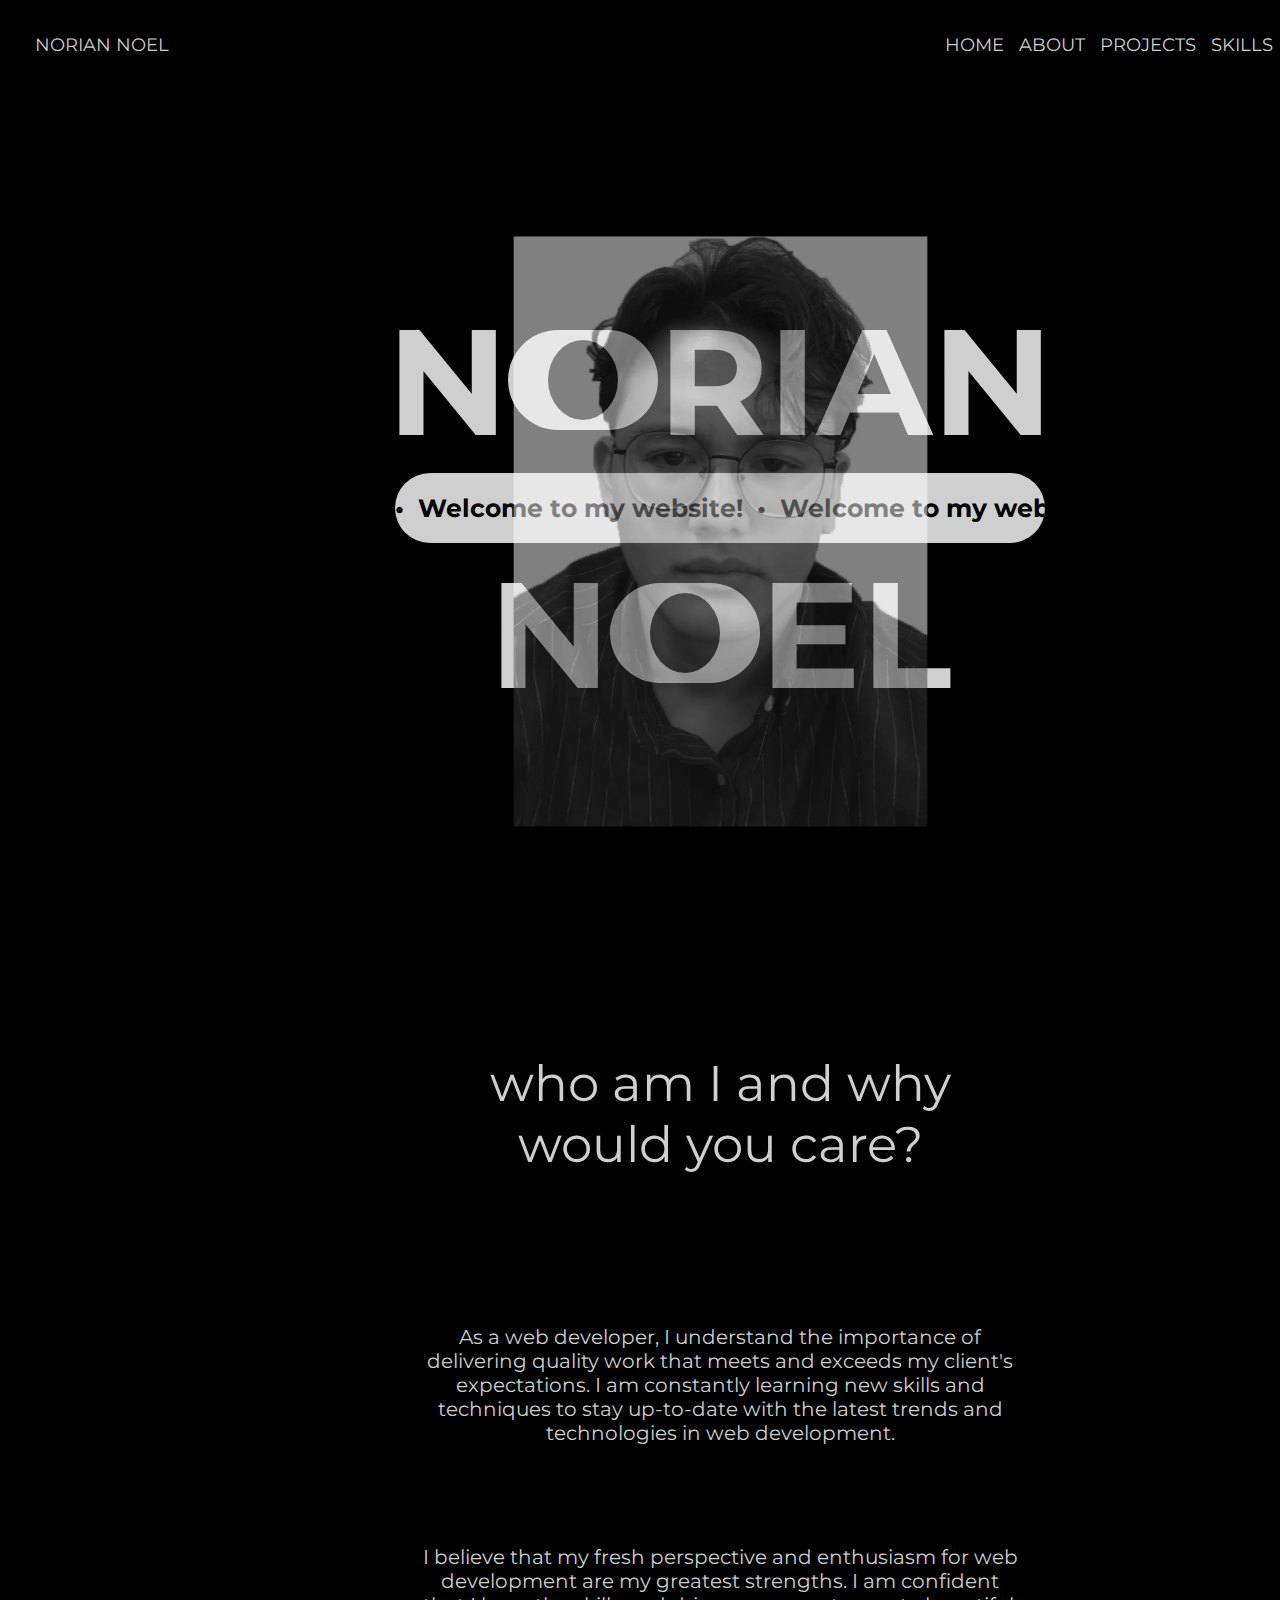
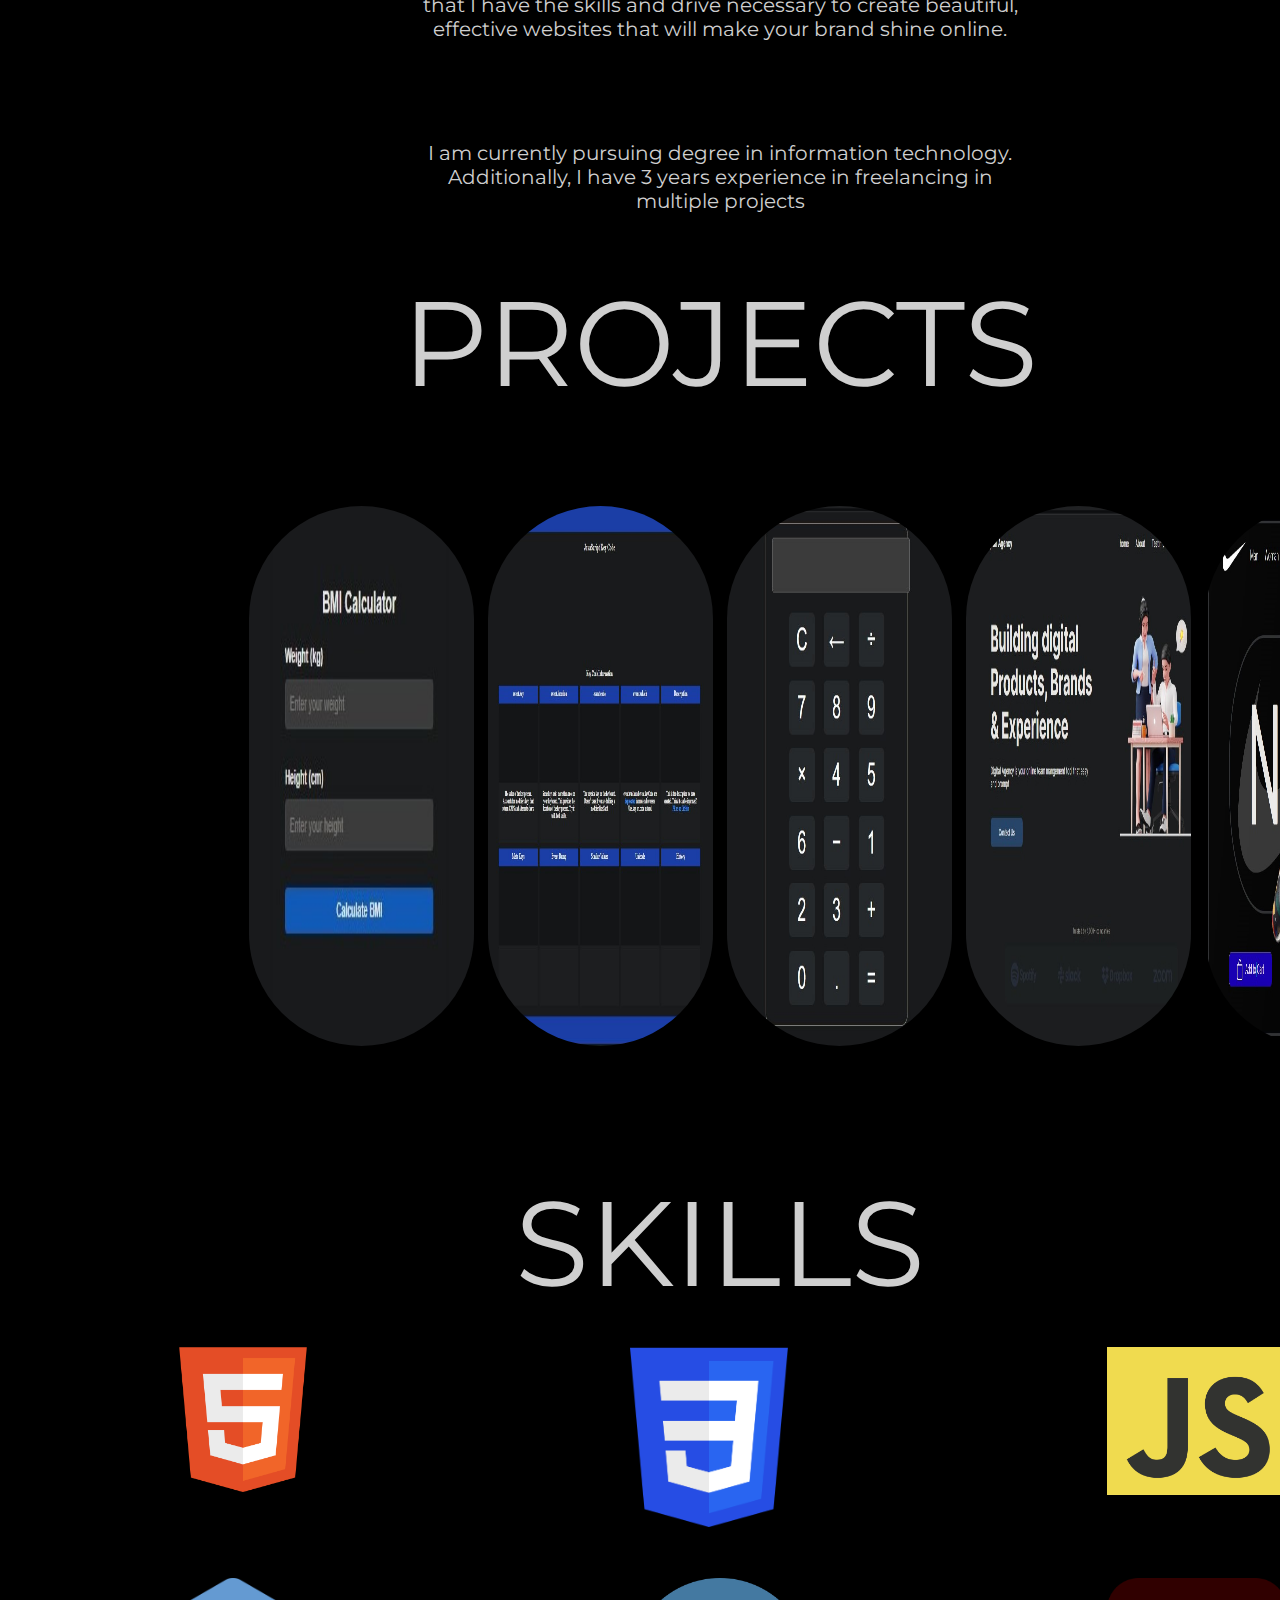
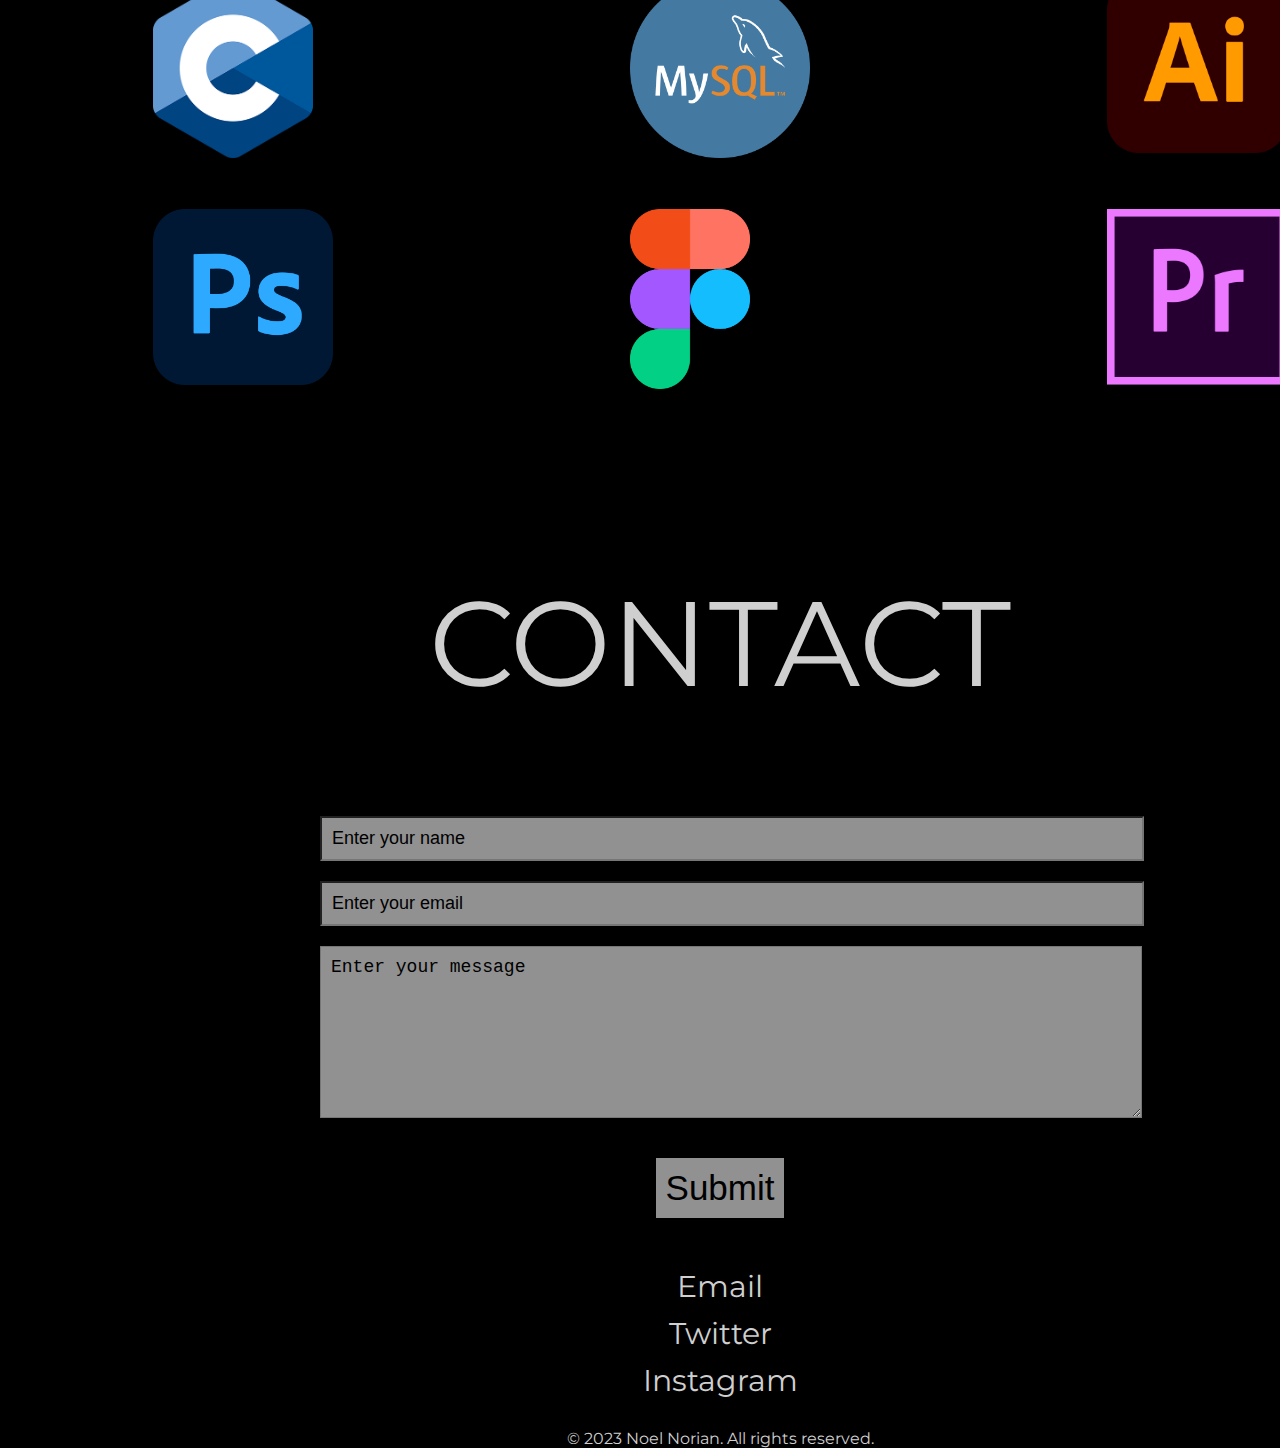
==== index.html @ 2c5ed2d6 "update" ====
<!DOCTYPE html>
<html lang="en">
  <head>
    <meta charset="UTF-8" />
    <meta http-equiv="X-UA-Compatible" content="IE=edge" />
    <meta name="viewport" content="width=device-width, initial-scale=1.0" />
    <title>Portfolio</title>
    <link rel="stylesheet" href="style.css" />
    <link rel="preconnect" href="https://fonts.googleapis.com" />
    <link rel="preconnect" href="https://fonts.gstatic.com" crossorigin />
    <link
      href="https://fonts.googleapis.com/css2?family=Montserrat:wght@400;700&display=swap"
      rel="stylesheet"
    />
  </head>
  <body>
    <header>
      <div>NORIAN NOEL</div>
      <div class="Navigation-menu">
        <div>HOME</div>
        <div>ABOUT</div>
        <div>PROJECTS</div>
        <div>SKILLS</div>
        <div>CONTACT</div>
        <div class="hamburger-menu">
          <div class="line"></div>
          <div class="line"></div>
          <div class="line"></div>
        </div>
      </div>
    </header>
    <section id="hero">
      <div class="hero-1">
        <div>N</div>
        <div class="box" id="box">
          <div class="circle" id="circle"></div>
        </div>
        <div>RIAN</div>
      </div>
      <div class="hero-2">
        <div>&#x2022; &nbsp;Welcome to my website! &nbsp;</div>
        <div>&#x2022; &nbsp;Welcome to my website! &nbsp;</div>
        <div>&#x2022; &nbsp;Welcome to my website! &nbsp;</div>
      </div>
      <div class="hero-3">
        <div>N</div>
        <div class="box-2" id="box-2">
          <div class="circle-2" id="circle-2"></div>
        </div>
        <div>EL</div>
      </div>
    </section>

    <section id="about">
      <img class="picture" src="images/photo_2023-04-08_03-46-36.jpg" />
      <p>who am I and why would you care?</p>
      <div>
        As a web developer, I understand the importance of delivering quality
        work that meets and exceeds my client's expectations. I am constantly
        learning new skills and techniques to stay up-to-date with the latest
        trends and technologies in web development.
      </div>
      <div>
        I believe that my fresh perspective and enthusiasm for web development
        are my greatest strengths. I am confident that I have the skills and
        drive necessary to create beautiful, effective websites that will make
        your brand shine online.
      </div>
      <div>
        I am currently pursuing degree in information technology. Additionally,
        I have 3 years experience in freelancing in multiple projects
      </div>
    </section>

    <section id="project">
      <div class="top">
        <div>PROJECTS</div>
      </div>
      <div class="bottom">
        <div class="project-column"></div>

        <div class="project-column">
          <img src="images/bmi calculator.jpg" />
          <p>BMI calculator</p>
          <span> BMI (Body Mass Index) code</span
          ><span> https://noriannoel99.github.io/bmi-calculator/</span>
        </div>

        <div class="project-column">
          <img src="images/toptal.jpg" />
          <p>Toptal Keycode</p>
          <span> Toptal Keycode code javascript practice</span
          ><span>
            https://noriannoel99.github.io/toptal-dev-keycode-practice/keycode.html</span
          >
        </div>

        <div class="project-column">
          <img src="images/calculator.jpg" />
          <p>calculator</p>
          <span> basic calculator made in javascript</span
          ><span> https://noriannoel99.github.io/calculator/</span>
        </div>

        <div class="project-column">
          <img src="images/digitalagency.jpg" />
          <p>Digital Agency</p>
          <span> html and css practice</span
          ><span>
            https://noriannoel99.github.io/digital-agency/Digital-Agency.html</span
          >
        </div>

        <div class="project-column">
          <img src="images/nike.jpg" />
          <p>Nike</p>
          <span> html and css practice</span
          ><span>
            https://noriannoel99.github.io/nike-assignment/nike.html</span
          >
        </div>

        <div class="project-column">
          <img src="images/business advisory.jpg" />
          <p>business advisory</p>
          <span> html and css practice</span
          ><span> https://noriannoel99.github.io/day-5/business.html</span>
        </div>

        <div class="project-column"></div>
      </div>
    </section>

    <section id="skills">
      <div class="top">
        <div>SKILLS</div>
      </div>
      <div class="bottom">
        <div class="logo">
          <div class="profiency"><img src="images/newbie.png" /></div>
          <img src="images/HTML5_logo_and_wordmark.svg.png" />
        </div>
        <div class="logo">
          <div class="profiency"><img src="images/newbie.png" /></div>
          <img src="images/1452px-CSS3_logo_and_wordmark.svg.png" />
        </div>
        <div class="logo">
          <div class="profiency"><img src="images/newbie.png" /></div>
          <img src="images/JavaScript-logo.png" />
        </div>
        <div class="logo">
          <div class="profiency"><img src="images/intermidiate.png" /></div>
          <img src="images/C_Logo.png" />
        </div>
        <div class="logo">
          <div class="profiency"><img src="images/intermidiate.png" /></div>
          <img
            src="images/logo-mysql-mysql-logo-png-images-are-download-crazypng-21.png"
          />
        </div>
        <div class="logo">
          <div class="profiency"><img src="images/expert.png" /></div>
          <img src="images/Adobe_Illustrator_CC_icon.svg.png" />
        </div>
        <div class="logo">
          <div class="profiency"><img src="images/expert.png" /></div>
          <img src="images/Adobe_Photoshop_CC_icon.svg.png" />
        </div>
        <div class="logo">
          <div class="profiency"><img src="images/newbie.png" /></div>
          <img src="images/1667px-Figma-logo.svg.png" />
        </div>
        <div class="logo">
          <div class="profiency"><img src="images/advance.png" /></div>
          <img src="images/Adobe_Premiere_Pro_Logo.svg.png" />
        </div>
      </div>
    </section>

    <section id="contact">
      <div class="top">CONTACT</div>
      <form id="contact-form" method="post">
        <input
          type="text"
          id="name"
          name="name"
          placeholder="Enter your name"
          required
        />
        <input
          type="email"
          id="email"
          name="email"
          placeholder="Enter your email"
          required
        />
        <textarea
          id="message"
          name="message"
          placeholder="Enter your message"
          required
        ></textarea>

        <button type="submit">Submit</button>
      </form>
      <ul>
        <li><a href="mailto:noriannoelsayrizal99@gmail.com">Email</a></li>
        <li><a href="https://twitter.com/NoelNorian">Twitter</a></li>
        <li><a href="https://www.instagram.com/norian_noel/">Instagram</a></li>
      </ul>
      <footer>
        <p>&copy; 2023 Noel Norian. All rights reserved.</p>
      </footer>
    </section>
  </body>
  <script src="javascript.js"></script>
</html>
---- style.css ----
body {
  background-color: black;
  color: rgb(207, 207, 207);
  width: 1440px;
  margin: 0 auto;
  font-family: "Montserrat", sans-serif;
}

header {
  display: flex;
  justify-content: space-between;
  align-items: center;
  text-align: center;
  height: 10vh;
  font-size: 18px;
}

header > div:first-child {
  text-align: left;
  margin-left: 35px;
}

.Navigation-menu {
  text-align: right;
  display: flex;
  margin-right: 35px;
}

.Navigation-menu div {
  margin-right: 15px;
}

.Navigation-menu:hover div {
  cursor: pointer;
}

.hamburger-menu .line {
  width: 25px;
  height: 3px;
  background-color: rgb(207, 207, 207);
  margin: 5px;
  display: none;
}

#hero {
  margin-top: 100px;
  font-weight: bold;
  display: flex;
  flex-direction: column;
  align-items: center;
  text-align: center;
  height: 70vh;
  margin-top: 200px;
}

#hero div {
  display: flex;
}

.hero-1,
.hero-3 {
  font-size: 150px;
}

.hero-2 {
  width: 650px;
  height: 70px;
  background-color: rgb(207, 207, 207);
  border-radius: 40px;
  font-size: 25px;
  color: black;
  display: flex;
  align-items: center;
  overflow: hidden;
  white-space: nowrap;
}

.hero-2 div {
  animation: move 6s linear infinite;
}

@keyframes move {
  from {
    transform: translateX(-100%);
  }
  to {
    transform: translateX(0%);
  }
}

.box,
.box-2 {
  margin-top: 40px;
  width: 150px;
  height: 100px;
  background-color: rgb(207, 207, 207);
  border-radius: 50px;
  position: relative;
  overflow: hidden;
}

.circle,
.circle-2 {
  position: absolute;
  width: 70px;
  height: 80px;
  border-radius: 50%;
  background-color: black;
  top: 50%;
  left: 50%;
  transform: translate(-50%, -50%);
}

#home {
  display: flex;
  flex-direction: column;
  justify-content: center;
  align-items: center;
  text-align: center;
  width: 650px;
  height: 100vh;
  font-size: 100px;
  margin: 0 auto;
}

.picture {
  transform: scale(0.7);
  margin-top: -90vh;
}

#about {
  display: flex;
  flex-direction: column;
  align-items: center;
  text-align: center;
  width: 600px;
  margin: auto;
  height: 100vh;
}

#about p {
  margin-top: 100px;
  font-size: 50px;
}

#about div {
  margin-top: 100px;
  font-size: 20px;
}

#project {
  height: 100vh;
}

.top {
  font-size: 120px;
  padding-top: 50px;
  text-align: center;
  z-index: 3;
}

#project .bottom {
  overflow-y: hidden;
  height: 80vh;
  white-space: nowrap;
}

#project .bottom .project-column {
  display: inline-block;
  margin-top: 10vh;
  margin-left: 10px;
  width: 25vh;
  height: 60vh;
  transition: all 0.5s ease-in-out;
  position: relative;
  z-index: 1;
  vertical-align: middle;
}

#project .bottom .project-column img {
  width: 100%;
  height: 100%;
  border-radius: 150px;
}

#project .bottom .project-column p {
  display: none;
  margin-top: -10vh;
  text-align: center;
}

#project .bottom .project-column:hover p {
  display: block;
}

#project .bottom .project-column span {
  display: none;
  margin-top: -10vh;
  text-align: center;
}

#project .bottom .project-column.project-column.active span {
  display: block;
  margin-top: 0vh;
}

#project .bottom .project-column:hover {
  transform: scale(1.2);
  margin-left: 20px;
  margin-right: 20px;
  z-index: 2;
}

#project .bottom .project-column div {
  display: none;
  position: absolute;
  top: 0;
  left: 0;
  width: 100%;
  height: 100%;
  background-color: rgba(0, 0, 0, 0.5);
  color: white;
  text-align: center;
  z-index: 3;
}

#project .bottom .project-column:hover div {
  display: block;
}

#project .bottom .project-column.active {
  width: 60vh;
  height: 60vh;
  z-index: 4;
}

#skills {
  height: 100vh;
  display: grid;
  grid-template-rows: auto 1fr;
}

#skills .bottom {
  display: grid;
  grid-template-columns: repeat(3, 1fr);
  gap: 10px;
  justify-items: center;
  align-items: center;
  padding: 10px;
}

.logo:hover .profiency {
  display: block;
}

.logo .profiency {
  display: none;
  text-align: center;
  transition: all 0.3s ease-in-out;
}

.logo {
  height: 20vh;
  width: 20vh;
  transition: all 0s ease-in-out;
  z-index: 1;
  align-items: center;
}

.logo:hover {
  height: 25vh;
  width: 25vh;
  z-index: 2;
}

.logo img {
  max-width: 100%;
  max-height: 100%;
}

#contact {
  padding-top: 100px;
  height: 100vh;
}

form {
  padding-top: 10vh;
  display: flex;
  flex-direction: column;
  align-items: flex-start;
  max-width: 800px;
  margin: auto;
}

label,
input,
textarea {
  margin: 10px 0;
}

label {
  font-weight: bold;
}

input,
textarea {
  padding: 10px;
  width: 100%;
  font-size: 18px;
  background-color: rgba(207, 207, 207, 0.7);
}

input::placeholder,
textarea::placeholder {
  color: black;
}

textarea {
  height: 150px;
}

button[type="submit"] {
  margin-top: 30px;
  padding: 10px;
  border: none;
  background-color: rgba(207, 207, 207, 0.7);
  color: rgb(0, 0, 0);
  font-size: 35px;
  cursor: pointer;
  margin-left: auto;
  margin-right: auto;
}

button:hover {
  background-color: rgba(207, 207, 207, 0.8);
}

#contact {
  text-align: center;
}

#contact ul {
  margin-top: 50px;
  list-style: none;
  padding: 0;
  font-size: 30px;
}

#contact li {
  margin: 10px 0;
}

a {
  color: inherit;
  text-decoration: none;
}

.picture {
  opacity: 0.5;
  z-index: 1;
}

@media only screen and (max-width: 480px) {
  body {
    width: 80vh;
  }

  header {
    height: 8vh;
    font-size: 16px;
  }

  header > div:first-child {
    margin-left: 10px;
    font-size: 25px;
  }

  .Navigation-menu {
    display: none;
  }

  #hero {
    transform: scale(0.7);
  }

  #about {
    width: 60vh;
  }

  #project {
    height: 100vh;
    margin-top: 70vh;
  }

  .top {
    font-size: 80px;
    margin-top: 10vh;
    text-align: center;
    padding-top: 0px;
  }

  .project-column {
    font-size: 10px;
  }

  #project .bottom .project-column img {
    border-radius: 80px;
  }

  #contact {
    width: 65vh;
    margin-left: 6vh;
  }
}
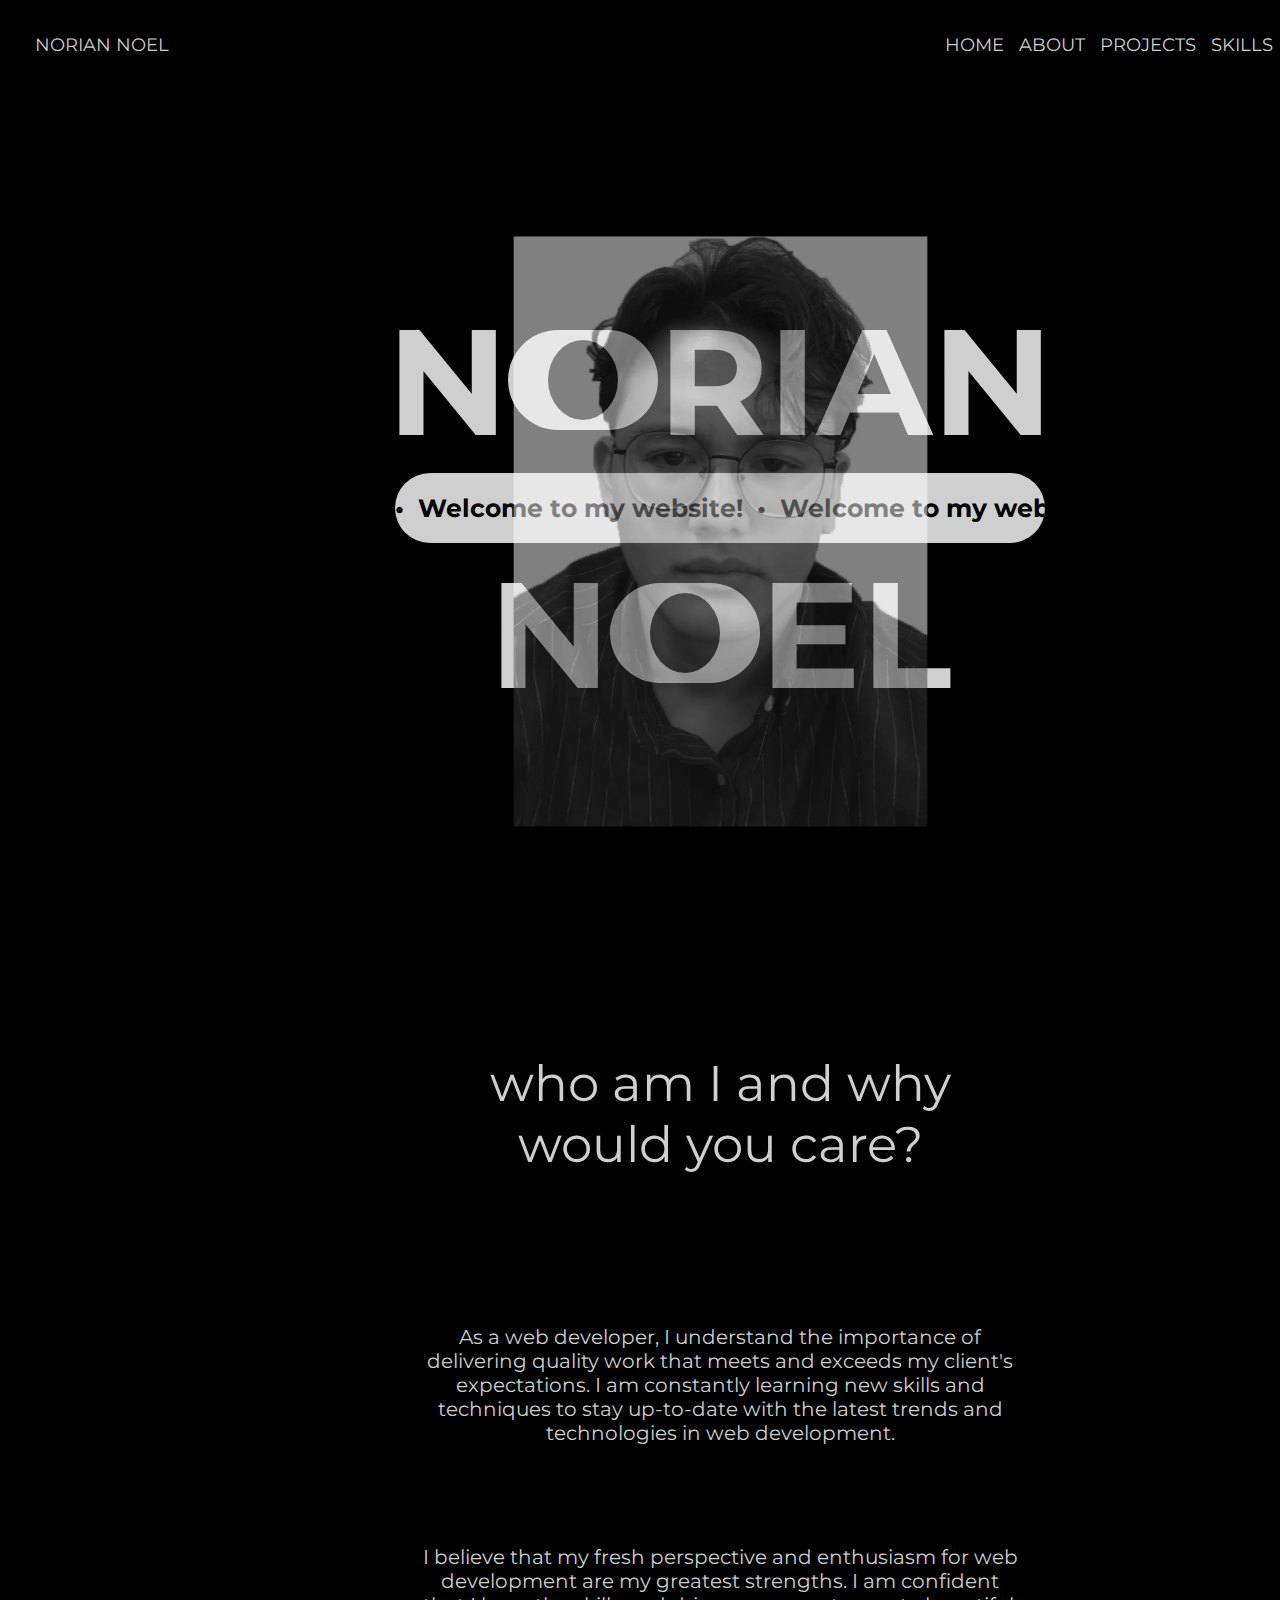
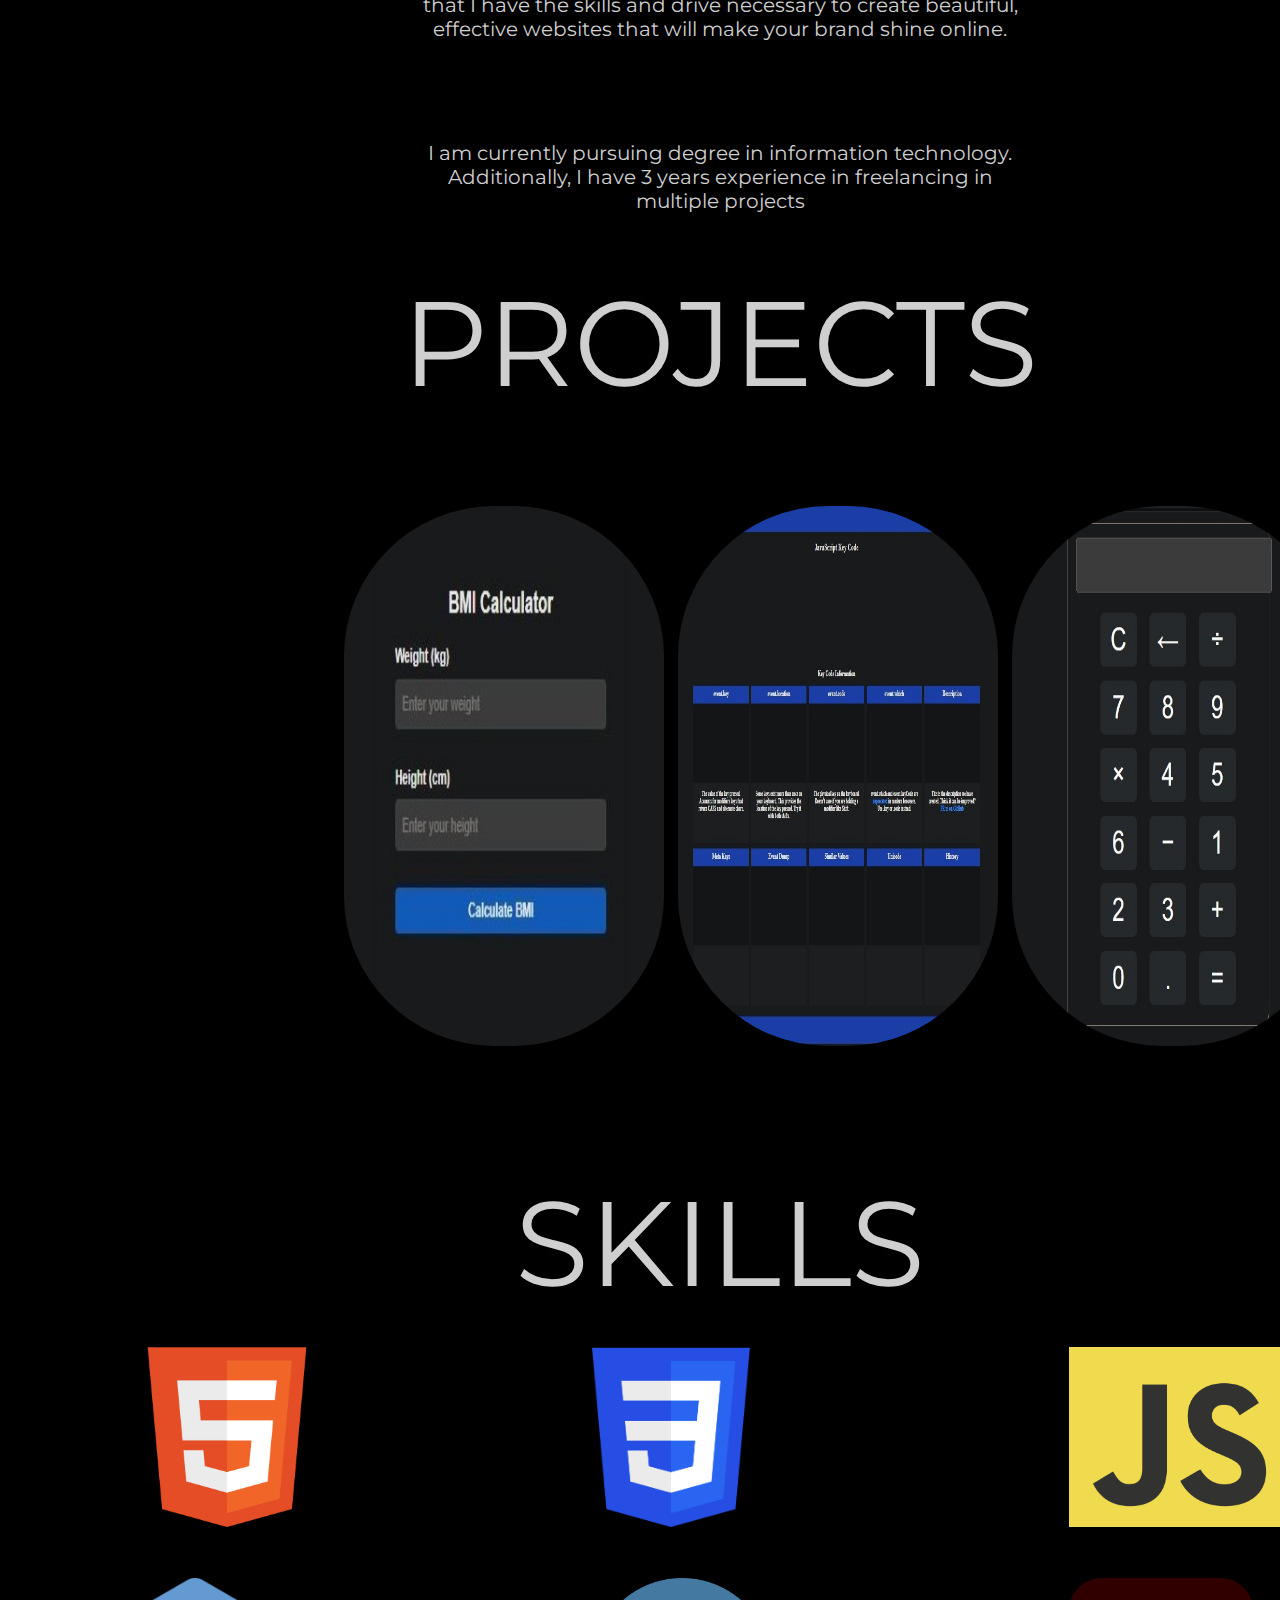
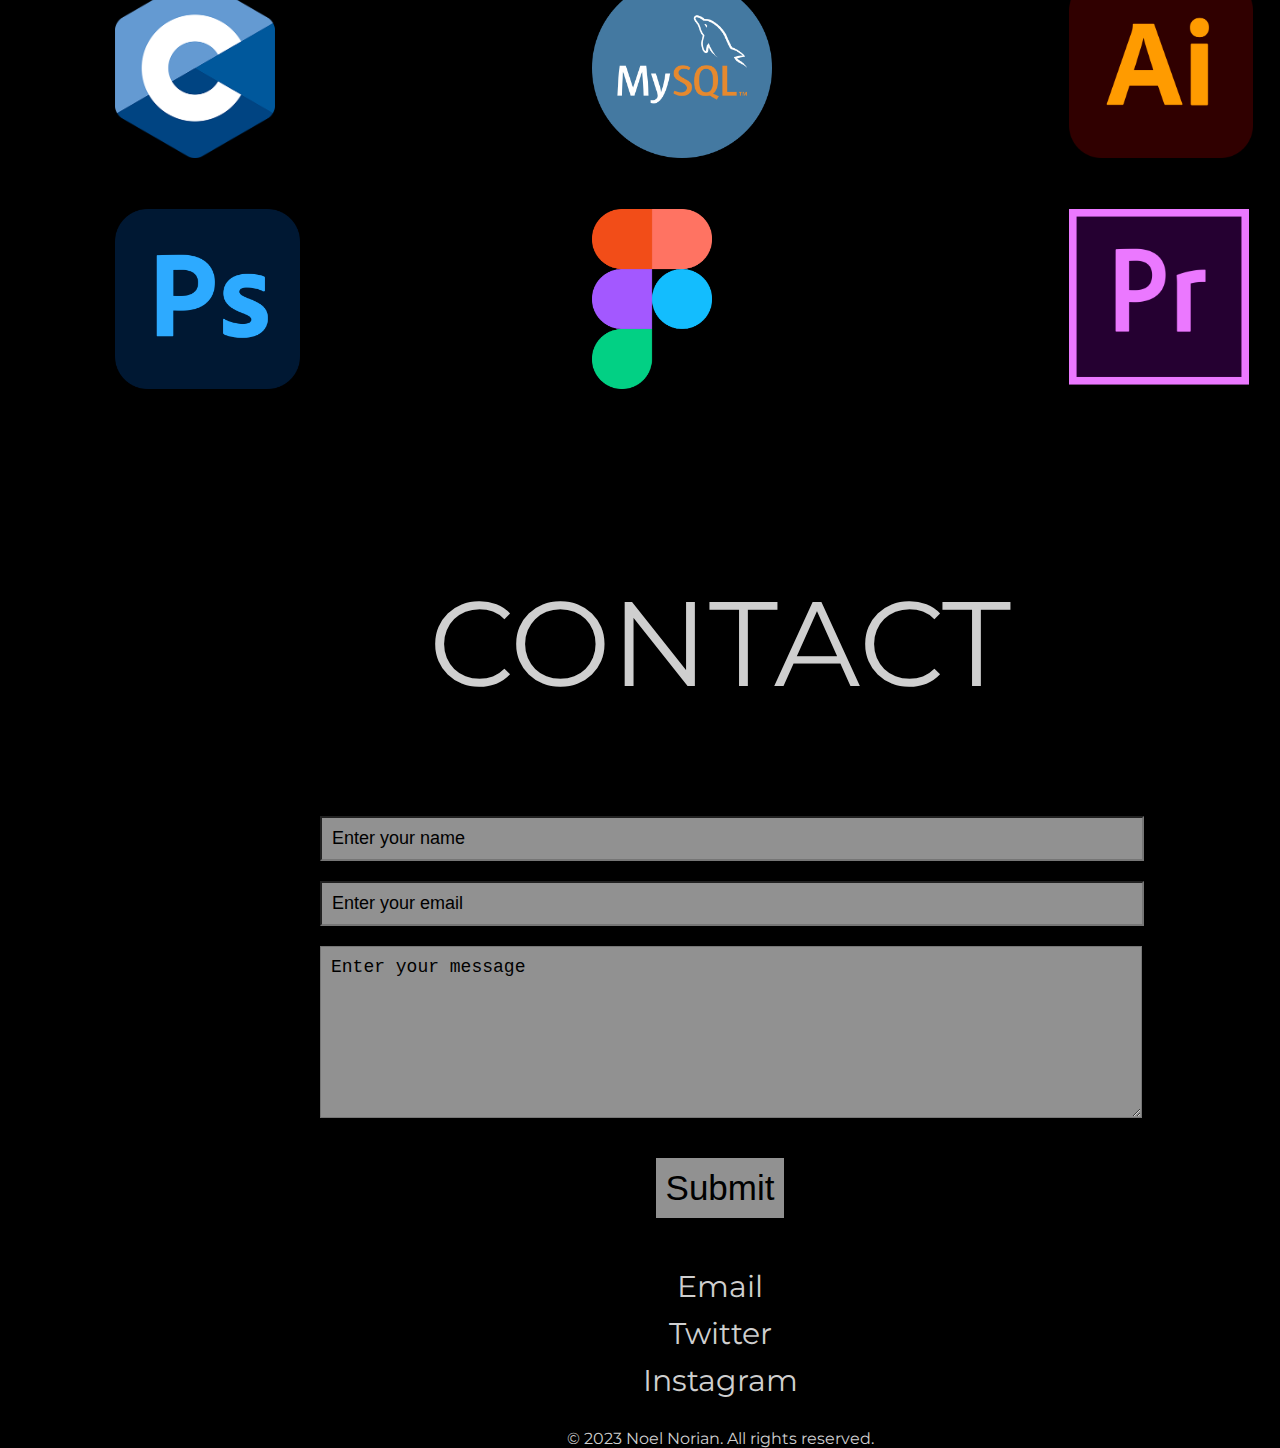
==== commit bf12dd00: "update" ====
--- a/index.html
+++ b/index.html
@@ -17,11 +17,11 @@
     <header>
       <div>NORIAN NOEL</div>
       <div class="Navigation-menu">
-        <div>HOME</div>
-        <div>ABOUT</div>
-        <div>PROJECTS</div>
-        <div>SKILLS</div>
-        <div>CONTACT</div>
+        <div onclick="scrollToSection('hero')">HOME</div>
+        <div onclick="scrollToSection('about')">ABOUT</div>
+        <div onclick="scrollToSection('project')">PROJECTS</div>
+        <div onclick="scrollToSection('skills')">SKILLS</div>
+        <div onclick="scrollToSection('contact')">CONTACT</div>
         <div class="hamburger-menu">
           <div class="line"></div>
           <div class="line"></div>
--- a/style.css
+++ b/style.css
@@ -169,7 +169,7 @@
   display: inline-block;
   margin-top: 10vh;
   margin-left: 10px;
-  width: 25vh;
+  width: 25vw;
   height: 60vh;
   transition: all 0.5s ease-in-out;
   position: relative;
@@ -229,7 +229,7 @@
 }
 
 #project .bottom .project-column.active {
-  width: 60vh;
+  width: 60vw;
   height: 60vh;
   z-index: 4;
 }
@@ -261,7 +261,7 @@
 
 .logo {
   height: 20vh;
-  width: 20vh;
+  width: 20vw;
   transition: all 0s ease-in-out;
   z-index: 1;
   align-items: center;
@@ -269,7 +269,7 @@
 
 .logo:hover {
   height: 25vh;
-  width: 25vh;
+  width: 25vw;
   z-index: 2;
 }
 
@@ -362,7 +362,11 @@
 
 @media only screen and (max-width: 480px) {
   body {
-    width: 80vh;
+    width: 70vw;
+  }
+
+  .picture {
+    display: none;
   }
 
   header {
@@ -380,20 +384,21 @@
   }
 
   #hero {
-    transform: scale(0.7);
+    transform: scale(0.5);
+    margin-top: 10vh;
   }
 
   #about {
-    width: 60vh;
+    width: 60vw;
   }
 
   #project {
     height: 100vh;
-    margin-top: 70vh;
+    margin-top: 100vh;
   }
 
   .top {
-    font-size: 80px;
+    font-size: 50px;
     margin-top: 10vh;
     text-align: center;
     padding-top: 0px;
@@ -408,7 +413,7 @@
   }
 
   #contact {
-    width: 65vh;
-    margin-left: 6vh;
-  }
-}
+    width: 65vw;
+    margin-left: 0vw;
+  }
+}
